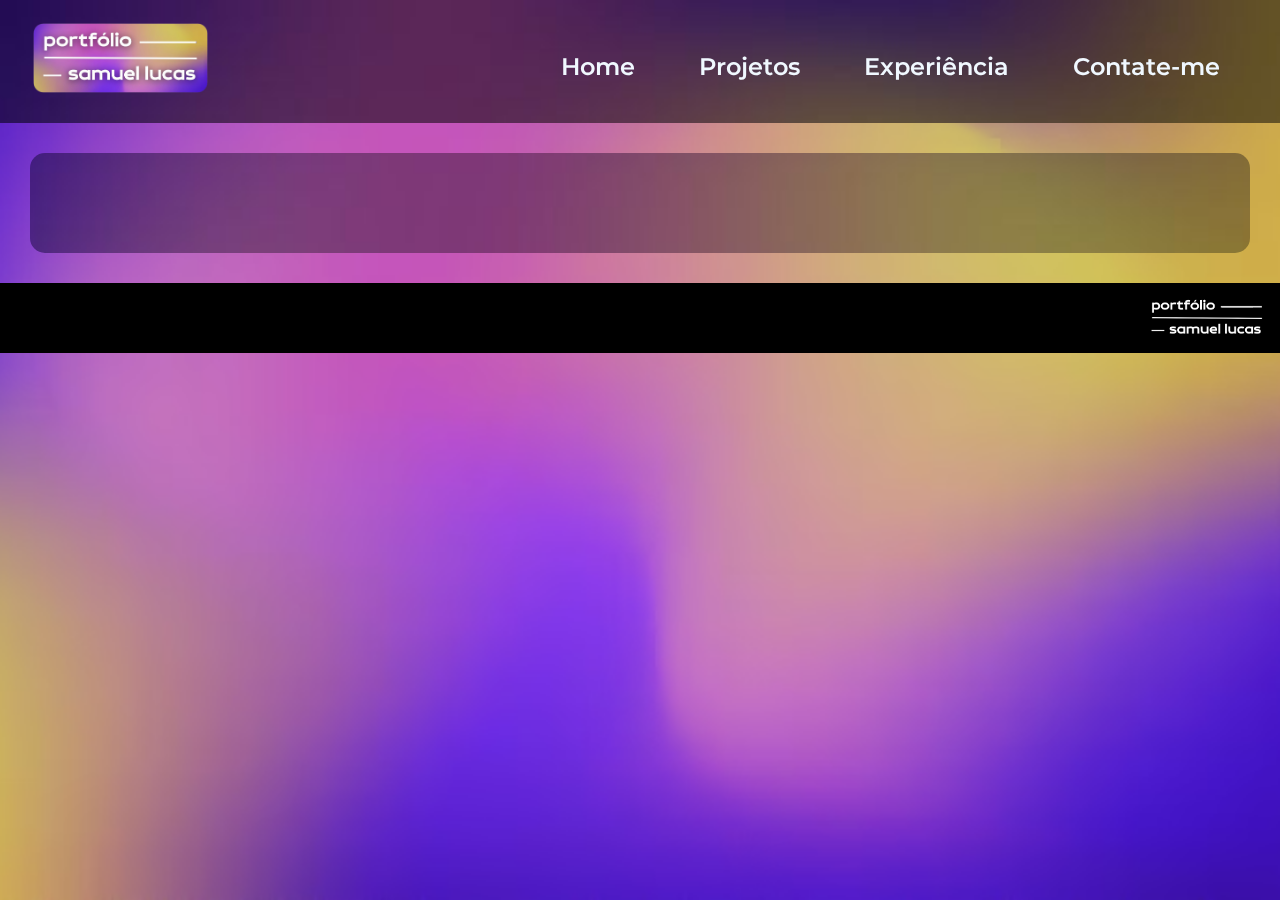
==== contato.html @ 726aba7b "1.0" ====
<!DOCTYPE html>
<html lang="pt-br">
<head>
    <meta charset="UTF-8">
    <meta name="viewport" content="width=device-width, initial-scale=1.0">
    <title>Experiência</title>
    <link rel="icon" style="width: 100px;" type="image/x-icon" href="img/page-icon.png">
    <link rel="stylesheet" href="style.css">

    <!-- Fontes -->
    <link rel="preconnect" href="https://fonts.googleapis.com">
    <link rel="preconnect" href="https://fonts.gstatic.com" crossorigin>
    <link href="https://fonts.googleapis.com/css2?family=Playwrite+MX:wght@100..400&display=swap" rel="stylesheet">
    <link rel="preconnect" href="https://fonts.googleapis.com">
    <link rel="preconnect" href="https://fonts.gstatic.com" crossorigin>
    <link href="https://fonts.googleapis.com/css2?family=Montserrat:ital,wght@0,100..900;1,100..900&display=swap" rel="stylesheet">
    <link rel="preconnect" href="https://fonts.googleapis.com">
    <link rel="preconnect" href="https://fonts.gstatic.com" crossorigin>
    <link href="https://fonts.googleapis.com/css2?family=Montserrat:ital,wght@0,100..900;1,100..900&family=Raleway:ital,wght@0,100..900;1,100..900&display=swap" rel="stylesheet">
    <link rel="preconnect" href="https://fonts.googleapis.com">
    <link rel="preconnect" href="https://fonts.googleapis.com">
    <link rel="preconnect" href="https://fonts.gstatic.com" crossorigin>
    <link href="https://fonts.googleapis.com/css2?family=JetBrains+Mono:ital,wght@0,100;1,100&display=swap" rel="stylesheet">
    <script type="text/javascript" src="js/meu-arquivo.js"></script>
</head>
<body>
    <header>
        <div class="header-container">
            <div class="img-container">
                <a href="index.html"><img src="img/logo-portfolio.png" alt=""></a>
            </div>
            <div class="nav-container">
                <nav>
                    <button class="navbar-toggle" id="menu-toggle">
                        &#9776; <!-- Ícone de hambúrguer -->
                      </button>
                    <ul class="navbar-links" id="navbar-links">
                        <li><a href="index.html">Home</a></li>
                        <li><a href="index.html#projects-section">Projetos</a></li>
                        <li><a href="curriculo.html">Experiência</a></li>
                        <li><a href="contato.html">Contate-me</a></li>
                    </ul>
                </nav>
            </div>
        </div>
    </header>

    <div class="out-main-container">
        <main>
            
        </main>
    </div>
    <footer>
        <img src="img/logotipo-branco.png" alt="">
    </footer>
    <script src="script.js"></script>
</body>
</html>
---- style.css ----
* {
    margin: 0;
    box-sizing: border-box;
}

html {
    scroll-behavior: smooth;
  }
  

/* Correção do problema com background no mobile */
body::before {
    content: ""; /* Cria um elemento vazio */
    position: fixed; /* Fixa o fundo na tela */
    top: 0;
    left: 0;
    width: 100vw; /* Garante que cobre a largura da viewport */
    height: 100vh; /* Garante que cobre a altura da viewport */
    background-image: url(img/background.png); /* Sua imagem */
    background-size: cover; /* Ajusta o tamanho */
    background-repeat: no-repeat; /* Não repete a imagem */
    background-position: center; /* Centraliza a imagem */
    z-index: -1; /* Coloca atrás de todo o conteúdo */
}

/* Remove o background-image original no body */
body {
    font-family: "Montserrat", sans-serif;
    font-optical-sizing: auto;
    font-weight: 200;
    font-style: normal;
    padding: 0;
    margin: 0;
    line-height: 1.5;
    background: none; /* Remove o background original */
}


.wrapper {
    display: flex;
    flex-direction: column;
    width: 100%;
}

header {
    width: 100%;
    padding: 0;
    margin: 0;
}

.header-container {
    background-image: url(img/background-blur-dark.jpg);
    background-size: cover;
    display: flex;
    justify-content: space-between; /* Espaça corretamente os itens à esquerda e à direita */
    align-items: center; /* Alinha verticalmente */
    padding: 10px 20px; /* Ajuste de espaçamento */
}


.img-container {
    flex: 1;
}

.nav-container {
    margin-top: 10px;
    padding: 10px;
    flex: 4;
}

header nav ul li {
    display: inline;
    margin: 0 30px;
    font-weight: 600;
    font-size: x-large;
}

header nav {
    display: flex;
    align-items: center; /* Alinha verticalmente os itens */
    justify-content: flex-end; /* Alinha tudo à direita */
    gap: 20px; /* Espaçamento entre os itens */
}


header img {
    padding: 13px;
    height: 6rem;
}

/* Botão de hambúrguer (escondido por padrão em telas grandes) */
.navbar-toggle {
    margin: 0; /* Remove margens desnecessárias */
    margin-bottom: 10px;
    font-size: 24px;
    background: none;
    border: none;
    color: #cfb758;
    cursor: pointer;
    display: none;
}


a {
    color: aliceblue;
    text-decoration: none;
}

.main-container {
    display: flex; /* Use flexbox to align main and aside side by side */
    flex: 1; /* Make main-container take up remaining space */
    padding: 2%; /* Internal spacing for main content */
    margin-top: 0%; /* Offset for fixed header */
    margin-bottom: 0;
    padding-bottom: 0;
}




.main-container main {
    height: auto;
    border-radius: 15px; /* Add border radius */
    padding: 50px;
    background-color: black;
    color: aliceblue;
    flex: 5;
    margin-bottom: 0;
}

.main-container main h1 {
    font-family: "JetBrains Mono", monospace;
    font-optical-sizing: auto;
    font-weight: 100;
    font-style: normal;
    font-size: 4rem;
    
}

.typewritter {
    border-right: .15em solid orange; /* The typwriter cursor */
    white-space: nowrap; /* Keeps the content on a single line */
    letter-spacing: .15em; /* Adjust as needed */
    animation: 
      typing 3.5s steps(40, end),
      blink-caret .75s step-end infinite;
}

.hello-world {
    display: flex;
    margin-bottom: 20px;
}

  /* The typewriter cursor effect */
  @keyframes blink-caret {
    from, to { border-color: transparent }
    50% { border-color: rgb(255, 255, 255); }
  }



aside {
    display: flex; /* Ativa o flexbox */
    flex-direction: column; /* Alinha os itens verticalmente em coluna */
    justify-content: center; /* Centraliza os itens verticalmente */
    align-items: center; /* Centraliza os itens horizontalmente */
    margin-left: 2%;
    height: auto;
    border-radius: 15px; /* Add border radius */
    padding: 25px;
    background-image: url(img/background-blur.jpg);
    background-size: cover;
    background-attachment: fixed;
    color: aliceblue;
    flex: 1.5;
}

aside img {
    margin-bottom: 0px;
    height: 130px;
    border-radius: 50%;
}

aside h1 {
    margin-top: 0px;
    margin-bottom: 0px;
    font-size: xx-large;
}

aside p {
    margin-bottom: 10px;
    font-size: 1rem;
    text-indent: 8%;
    line-height: 1.2;
    margin-top: 0;
    margin-bottom: 0;
}

.linkedin-logo {
    height: 2.5rem;
    margin-bottom: 0;
}

.github-logo {
    height: 2.5rem;
    margin-bottom: 0;
}

.email-logo {
    height: 2.5rem;
    margin-bottom: 0;
}



.page-content p {
    height: 2000px;
    filter: opacity(100%);
    -webkit-filter: opacity(100%);
}

.second-main-container {
    display: flex; /* Use flexbox to align main and aside side by side */
    flex: 1; /* Make main-container take up remaining space */
    padding: 30px; /* Internal spacing for main content */

}

.second-main-container main {
    width: 100%;
    height: auto;
    border-radius: 15px; /* Add border radius */
    padding: 50px;
    background-color: black;
    color: aliceblue;
    margin-top: 0;
    background-image: url(img/background-blur.jpg);
    background-size: cover;
    background-attachment: fixed;
    
}

.second-main-container h1 {
    margin: 10px;
    margin-top: 0;
}

.second-main-container h2 {
    margin: 20px;
}

.second-main-container li {
    margin: 10px;
}

footer {
    display: flex;
    justify-content: flex-end;
    height: 70px;
    text-align: right;
    padding: 10px;
    background-color: black;
    color: white;
}

footer img {
    width: 10%;
    height: auto;
}

/*Main de outras páginas*/

.secao-competencias {
    display: flex;
}

.out-main-container {
    display: flex; /* Use flexbox to align main and aside side by side */
    flex: 1; /* Make main-container take up remaining space */
    padding: 30px; /* Internal spacing for main content */

}

.out-main-container main {
    width: 100%;
    height: auto;
    border-radius: 15px; /* Add border radius */
    padding: 50px;
    background-color: black;
    color: aliceblue;
    margin-top: 0;
    background-image: url(img/background-blur.jpg);
    background-size: cover;
    background-attachment: fixed;
    
}

.out-main-container h1 {
    margin: 10px;
    margin-top: 0;
}

.out-main-container h2 {
    margin: 20px;
}

.out-main-container li {
    margin: 10px;
}

.out-main-container p {
    padding-left: 15px;
}


@media (max-width: 768px) {
    body::before {
        background-size: cover; /* Ajuste específico para mobile */
        background-position: center top; /* Centraliza a parte mais importante */
    }
    
    .navbar-links {
        align-self: center;
        text-decoration: underline white;
        gap: 10px;
        display: none; /* Esconde os links por padrão */
        flex-direction: column;
        background-color: #cfb758;
        position: absolute;
        padding: 10px;
        top: 40px;
        right: 10px;
        width: 60%;
        border-radius: 5px;
        overflow: hidden;
        overflow-y: auto; /* Adiciona rolagem se os links ultrapassarem o limite */
        }

        .navbar-links li {
            font-size: 1rem;
            text-decoration: black;
            color: black;
        }

    .header-container {
        height: 3rem;
    }

    header img {
        height: 4rem;
        padding: auto;
        margin-top: 5px;
    }

    .header-container {
        padding: 0;
    }

    
    .navbar-links.active {
        display: flex; /* Exibe os links quando ativo */
        animation: slide-down 0.2s ease-out; /* Adiciona a animação */
      }

      .navbar-links.closing {
        animation: slide-up 0.2s ease-out; /* Animação para sumir */
    }
    
    
      .navbar-toggle {
        display: block; /* Mostra o botão de hambúrguer */
      }



    .main-container main h1 {
        font-family: "JetBrains Mono", monospace;
        font-weight: 100;
        font-style: normal;
        font-size: 2rem;
        
    }

    aside {
        margin: 5%;
        margin-top: 2%;
    }
    
    aside h1 {
        font-size: xx-large;
    }

    .main-container main {
        margin: 5%;
        height: 320px;
        border-radius: 15px; /* Add border radius */
        padding: 30px;
        background-color: black;
        color: aliceblue;
        flex: 5;
        margin-bottom: 0;
    }



    .main-container{
        justify-content: center;
        flex-direction: column;
        gap: 20px; /* Espaçamento entre os itens */
    }

    .second-main-container main{
        padding: 10px;
    }

    .second-main-container main li{
        margin: 20px;
    }

    footer img {
        width: 35%;
        height: auto;
    }

    .secao-competencias {
        display: block;
    }

    .out-main-container{
        padding: 0;
        padding-top: 0; 
        padding-bottom: 0;
    }


    .out-main-container main{
        padding: 20px;
        border-radius: 0;
        font-size: small;
    }

    .out-main-container h1{
        font-size: 180%;
        margin: 0;
        padding: 0;
    }

    .out-main-container main hr{
        margin: 0;
        padding: 0;
        margin-top: 20px; 
        margin-bottom: 20px; 
        opacity: 40%;
    }

    .out-main-container img {
        width: 100%;
    }
}

@keyframes slide-down {
    from {
        transform: translateY(-100%);
        opacity: 0;
    }
    to {
        transform: translateY(0);
        opacity: 1;
    }
}

@keyframes slide-up {
    from {
        transform: translateY(0);
        opacity: 1;
    }
    to {
        transform: translateY(-100%);
        opacity: 0;
    }
}
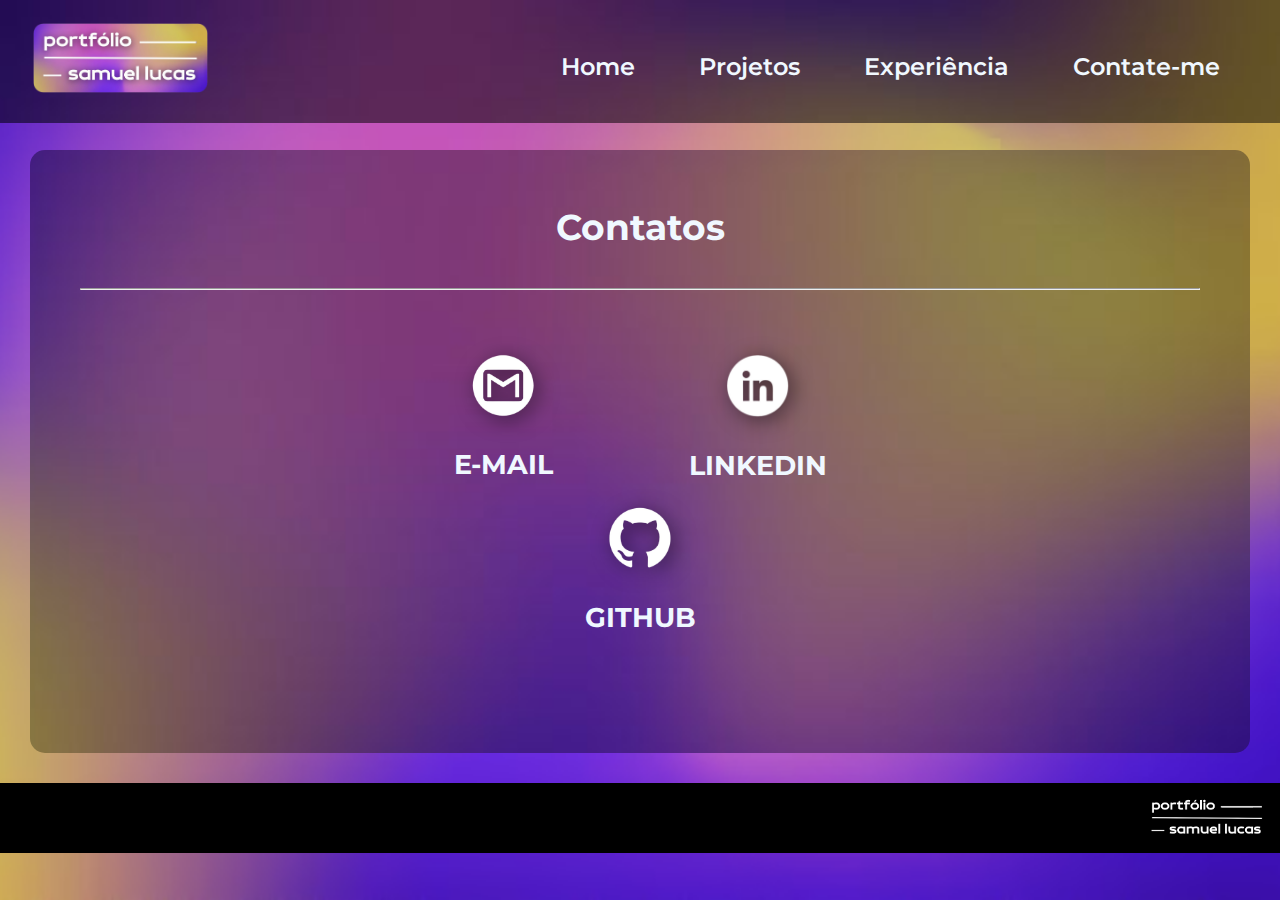
==== commit 218b4ef1: "1.0.3" ====
--- a/contato.html
+++ b/contato.html
@@ -47,8 +47,32 @@
 
     <div class="out-main-container">
         <main>
-            
+            <h1 style="text-align: center;">Contatos</h1>
+            <hr style="margin-top: 3%; margin-bottom: 3%;">
+                <div class="contatos" style="margin: 4rem;">
+                    <div style="display: flex; justify-content: center; gap: 6rem;">
+                        <div>
+                            <div style="display: flex; justify-content: center;">
+                                <a href="mailto:slucas0730@gmail.com"><img src="img/gmail.png" alt=""></a></h2>
+                            </div>
+                            <h2>E-MAIL</h2>
+                        </div>
+                        <div>
+                            <div style="display: flex; justify-content: center;">
+                                <a href="https://www.linkedin.com/in/samuellucas-dev/"><img src="img/linkedin.png" alt=""></a></h2>
+                            </div>
+                            <h2>LINKEDIN</h2>
+                        </div>
+                    </div>
+                    <div>
+                        <div style="display: flex; justify-content: center;">
+                            <a href="https://github.com/slucas04"><img src="img/github.png"  alt=""></a></h2>
+                        </div>
+                    </div>
+                    <h2 style="text-align: center;">GITHUB</h2>
+                </div>
         </main>
+        
     </div>
     <footer>
         <img src="img/logotipo-branco.png" alt="">
--- a/style.css
+++ b/style.css
@@ -46,6 +46,8 @@
     width: 100%;
     padding: 0;
     margin: 0;
+    position: fixed;
+    z-index: 10;
 }
 
 .header-container {
@@ -75,6 +77,17 @@
     font-size: x-large;
 }
 
+header nav ul li a {
+    transition: 0.5s;
+}
+
+header nav ul li a:hover {
+    color: black;
+    background-color: #cfb758;
+    padding: 30px;
+}
+
+
 header nav {
     display: flex;
     align-items: center; /* Alinha verticalmente os itens */
@@ -86,6 +99,11 @@
 header img {
     padding: 13px;
     height: 6rem;
+    transition: 0.3s;
+}
+
+header img:hover {
+    height: 7rem;
 }
 
 /* Botão de hambúrguer (escondido por padrão em telas grandes) */
@@ -110,7 +128,7 @@
     display: flex; /* Use flexbox to align main and aside side by side */
     flex: 1; /* Make main-container take up remaining space */
     padding: 2%; /* Internal spacing for main content */
-    margin-top: 0%; /* Offset for fixed header */
+    margin-top: 7.5rem; /* Offset for fixed header */
     margin-bottom: 0;
     padding-bottom: 0;
 }
@@ -199,16 +217,31 @@
 .linkedin-logo {
     height: 2.5rem;
     margin-bottom: 0;
+    transition: 0.3s;
 }
 
 .github-logo {
     height: 2.5rem;
     margin-bottom: 0;
+    transition: 0.3s;
 }
 
 .email-logo {
     height: 2.5rem;
     margin-bottom: 0;
+    transition: 0.3s;
+}
+
+.linkedin-logo:hover {
+    height: 3rem;
+}
+
+.github-logo:hover {
+    height: 3rem;
+}
+
+.email-logo:hover {
+    height: 3rem;
 }
 
 
@@ -237,6 +270,7 @@
     background-image: url(img/background-blur.jpg);
     background-size: cover;
     background-attachment: fixed;
+    font-size: large;
     
 }
 
@@ -249,8 +283,93 @@
     margin: 20px;
 }
 
+.second-main-container ul{
+    list-style: none;
+}
+
+
+
 .second-main-container li {
+    font-size: 2rem;
+    font-style: italic;
+    font-weight: bolder;
     margin: 10px;
+    transition: 0.3s;
+    margin-left: 0;
+}
+
+.second-main-container li:hover {
+    font-size: 2.5rem;
+}
+
+.second-main-container img {
+    filter: drop-shadow(4px 4px 10px rgba(0, 0, 0, 0.5));
+}
+
+#repositorio {
+   width: 12rem;
+}
+
+#repositorio:hover {
+    width: 14rem;
+    transition: 0.3s;
+}
+
+
+
+.slider-wrapper {
+    position: relative;
+    width: 48rem;
+    margin: 0 auto;
+
+}
+
+.slider {
+    display: flex;
+    aspect-ratio: 16 / 9;
+    overflow-x: auto;
+    scroll-snap-type: x mandatory;
+    margin: 5%;
+    scroll-behavior: smooth;
+    box-shadow: 0 1.5rem 3rem -0.75ream hsla(0, 0%, 0%, 0.25);
+    border-radius: 0.5rem;
+    -webkit-overflow-scrolling: touch; /* Smooth scrolling on iOS */
+    
+}
+
+.slider::-webkit-scrollbar {
+    display: none; /* Safari and Chrome */
+}
+
+.slider img {
+    flex: 1 0 100%;
+    scroll-snap-align: start;
+    
+    /*object-fit: cover; (SÓ SE PUDER CORTAR)*/
+
+}
+
+.slider-nav {
+    display: flex;
+    column-gap: 1rem;
+    position: absolute;
+    bottom: 1.25rem;
+    left: 50%;
+    transform: translateX(-50%);
+    z-index: 1;
+}
+
+.slider-nav a {
+    width: 0.5rem;
+    height: 0.5rem;
+    border-radius: 50%;
+    background-color: #fff;
+    opacity: 75%;
+    transition: opacity ease 250ms;
+}
+
+.slider-nav a:hover {
+    opacity: 1;
 }
 
 footer {
@@ -278,6 +397,7 @@
     display: flex; /* Use flexbox to align main and aside side by side */
     flex: 1; /* Make main-container take up remaining space */
     padding: 30px; /* Internal spacing for main content */
+    
 
 }
 
@@ -288,10 +408,11 @@
     padding: 50px;
     background-color: black;
     color: aliceblue;
-    margin-top: 0;
+    margin-top: 7.5rem;
     background-image: url(img/background-blur.jpg);
     background-size: cover;
     background-attachment: fixed;
+    font-size: large;
     
 }
 
@@ -312,6 +433,49 @@
     padding-left: 15px;
 }
 
+.linguagens img {
+    width: 18rem;
+    filter: drop-shadow(4px 4px 10px rgba(0, 0, 0, 0.5));
+}
+
+.linguagens img:hover {
+    width: 22rem;
+    transition: 0.4s;
+}
+
+.r img {
+    width: 9rem;
+}
+
+.r img:hover {
+    width: 12rem;
+}
+
+.javascript {
+    display: flex; 
+    flex-wrap: wrap; 
+    gap: 10px; 
+    width: 20rem;
+}
+
+.javascript img {
+    width: 4.5rem;
+}
+
+.javascript img:hover {
+    width: 6rem;
+}
+
+.contatos img {
+    width: 4rem;
+    filter: drop-shadow(4px 4px 10px rgba(0, 0, 0, 0.5));
+}
+
+.contatos img:hover {
+    transition: 0.5s;
+    width: 5rem;
+    filter: none;
+}
 
 @media (max-width: 768px) {
     body::before {
@@ -407,14 +571,20 @@
         justify-content: center;
         flex-direction: column;
         gap: 20px; /* Espaçamento entre os itens */
+        margin-top: 3rem;
     }
 
     .second-main-container main{
-        padding: 10px;
+        padding: 30px;
+        padding-left: 5px;
+    }
+
+    .second-main-container h2 {
+        text-align: center;
     }
 
     .second-main-container main li{
-        margin: 20px;
+        margin: 5px;
     }
 
     footer img {
@@ -422,9 +592,14 @@
         height: auto;
     }
 
+
+
+
     .secao-competencias {
         display: block;
     }
+
+
 
     .out-main-container{
         padding: 0;
@@ -437,6 +612,7 @@
         padding: 20px;
         border-radius: 0;
         font-size: small;
+        margin-top: 3rem;
     }
 
     .out-main-container h1{
@@ -456,6 +632,12 @@
     .out-main-container img {
         width: 100%;
     }
+
+    .linguagens img {
+        width: 9rem;
+    }
+
+
 }
 
 @keyframes slide-down {
